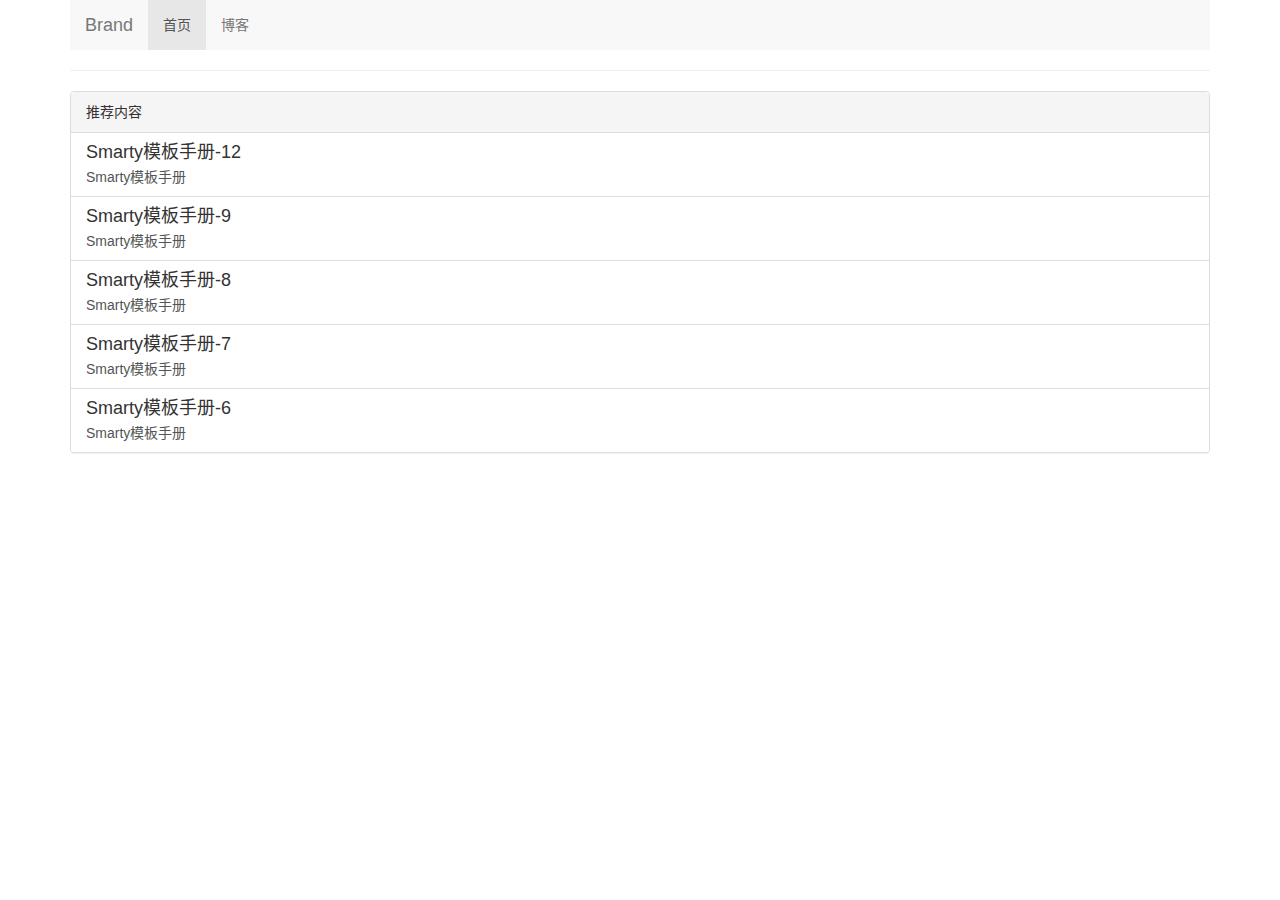
==== index.html @ e9c3ff2b "初始化" ====
<!DOCTYPE html>
<html lang="zh-CN">
<head>
    <meta charset="utf-8">
    <meta http-equiv="X-UA-Compatible" content="IE=edge">
    <meta name="viewport" content="width=device-width, initial-scale=1">
    <title>Sage|博客|个人网站</title>

    <!-- Bootstrap -->
    <link href="https://cdn.jsdelivr.net/npm/bootstrap@3.3.7/dist/css/bootstrap.min.css" rel="stylesheet">

    <!-- HTML5 shim 和 Respond.js 是为了让 IE8 支持 HTML5 元素和媒体查询（media queries）功能 -->
    <!-- 警告：通过 file:// 协议（就是直接将 html 页面拖拽到浏览器中）访问页面时 Respond.js 不起作用 -->
    <!--[if lt IE 9]>
    <script src="https://cdn.jsdelivr.net/npm/html5shiv@3.7.3/dist/html5shiv.min.js"></script>
    <script src="https://cdn.jsdelivr.net/npm/respond.js@1.4.2/dest/respond.min.js"></script>
    <![endif]-->

    <link href="http://localhost/php-saas/resources/templates_compile/assets/css/app.css" rel="stylesheet" />
    
    <link href="http://localhost/php-saas/resources/templates_compile/assets/css/paginator.css" rel="stylesheet" />

</head>
<body>


    <div class="container">
    <nav class="nav navbar-default">
        <div class="navbar-header">
            <button type="button" class="navbar-toggle collapsed" data-toggle="collapse" data-target="#bs-example-navbar-collapse-1" aria-expanded="false">
                <span class="sr-only">Toggle navigation</span>
                <span class="icon-bar"></span>
                <span class="icon-bar"></span>
                <span class="icon-bar"></span>
            </button>
            <a class="navbar-brand" href="#">Brand</a>
        </div>
        <div class="collapse navbar-collapse" id="bs-example-navbar-collapse-1">
            <ul class="nav navbar-nav">
                <li class="active"><a href="http://localhost/php-saas/resources/templates_compile">首页 <span class="sr-only">(current)</span></a></li>
                <li class=""><a href="http://localhost/php-saas/resources/templates_compile/list/1.html">博客</a></li>
            </ul>
        </div>
    </nav>
</div>
    <div class="container">
        <hr>
                        <div class="panel panel-default">
            <!-- Default panel contents -->
            <div class="panel-heading">推荐内容</div>
            <ul class="list-group">
                                    <a href="http://localhost/php-saas/resources/templates_compile/detail/12.html" class="list-group-item">
                        <h4 class="list-group-item-heading">Smarty模板手册-12</h4>
                        <p class="list-group-item-text">Smarty模板手册</p>
                    </a>
                                    <a href="http://localhost/php-saas/resources/templates_compile/detail/9.html" class="list-group-item">
                        <h4 class="list-group-item-heading">Smarty模板手册-9</h4>
                        <p class="list-group-item-text">Smarty模板手册</p>
                    </a>
                                    <a href="http://localhost/php-saas/resources/templates_compile/detail/8.html" class="list-group-item">
                        <h4 class="list-group-item-heading">Smarty模板手册-8</h4>
                        <p class="list-group-item-text">Smarty模板手册</p>
                    </a>
                                    <a href="http://localhost/php-saas/resources/templates_compile/detail/7.html" class="list-group-item">
                        <h4 class="list-group-item-heading">Smarty模板手册-7</h4>
                        <p class="list-group-item-text">Smarty模板手册</p>
                    </a>
                                    <a href="http://localhost/php-saas/resources/templates_compile/detail/6.html" class="list-group-item">
                        <h4 class="list-group-item-heading">Smarty模板手册-6</h4>
                        <p class="list-group-item-text">Smarty模板手册</p>
                    </a>
                            </ul>
        </div>
    </div>


<!-- jQuery (Bootstrap 的所有 JavaScript 插件都依赖 jQuery，所以必须放在前边) -->
<script src="https://cdn.jsdelivr.net/npm/jquery@1.12.4/dist/jquery.min.js"></script>
<!-- 加载 Bootstrap 的所有 JavaScript 插件。你也可以根据需要只加载单个插件。 -->
<script src="https://cdn.jsdelivr.net/npm/bootstrap@3.3.7/dist/js/bootstrap.min.js"></script>
<script src="http://localhost/php-saas/resources/templates_compile/assets/js/app.js"></script>
<script src="http://localhost/php-saas/resources/templates_compile/assets/js/bg_canvas.js"></script>


</body>
</html>
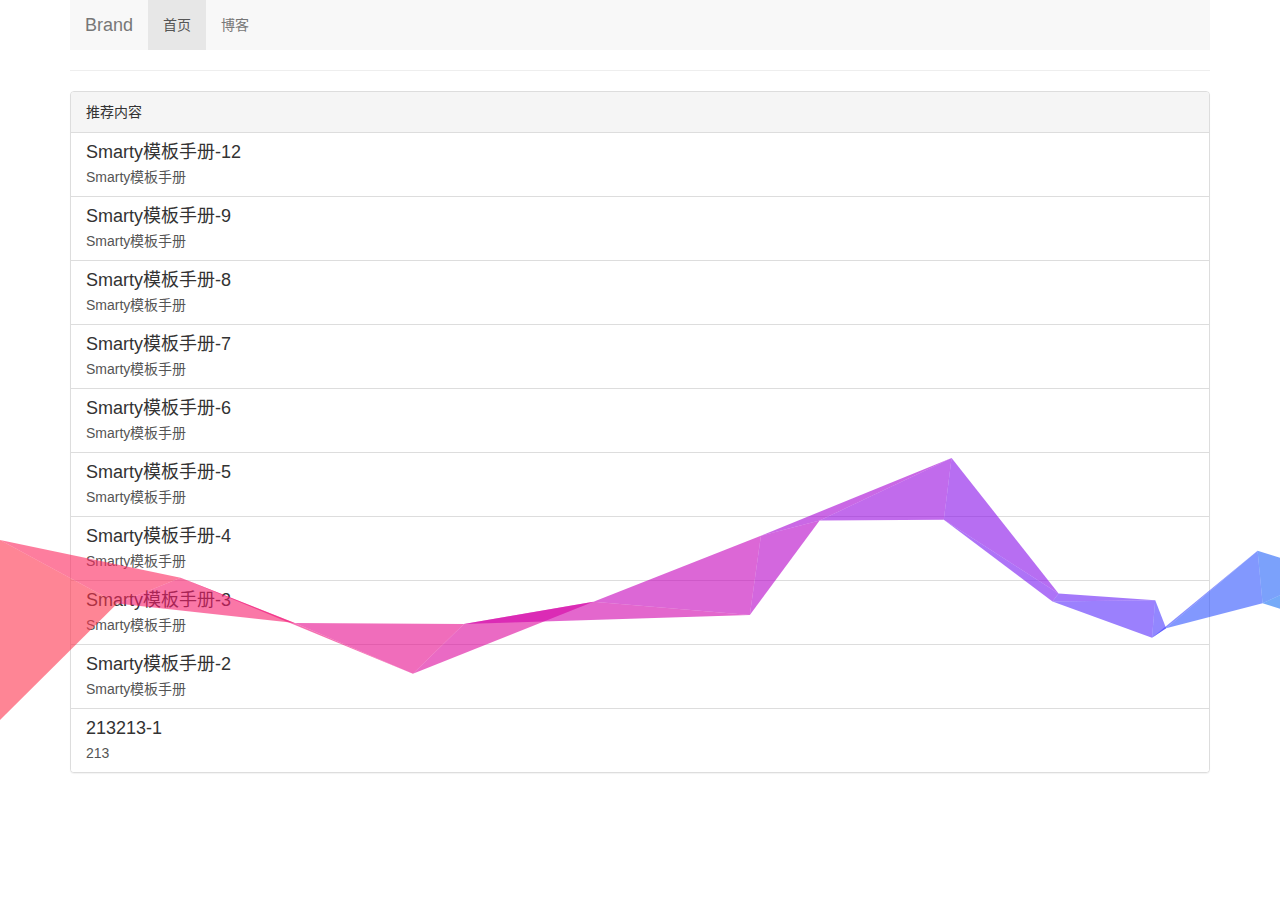
==== commit 41a14271: "修改" ====
--- a/index.html
+++ b/index.html
@@ -16,9 +16,9 @@
     <script src="https://cdn.jsdelivr.net/npm/respond.js@1.4.2/dest/respond.min.js"></script>
     <![endif]-->
 
-    <link href="http://localhost/php-saas/resources/templates_compile/assets/css/app.css" rel="stylesheet" />
+    <link href="https://1010309281.github.io/sageSite//assets/css/app.css" rel="stylesheet" />
     
-    <link href="http://localhost/php-saas/resources/templates_compile/assets/css/paginator.css" rel="stylesheet" />
+    <link href="https://1010309281.github.io/sageSite//assets/css/paginator.css" rel="stylesheet" />
 
 </head>
 <body>
@@ -37,8 +37,8 @@
         </div>
         <div class="collapse navbar-collapse" id="bs-example-navbar-collapse-1">
             <ul class="nav navbar-nav">
-                <li class="active"><a href="http://localhost/php-saas/resources/templates_compile">首页 <span class="sr-only">(current)</span></a></li>
-                <li class=""><a href="http://localhost/php-saas/resources/templates_compile/list/1.html">博客</a></li>
+                <li class="active"><a href="https://1010309281.github.io/sageSite/">首页 <span class="sr-only">(current)</span></a></li>
+                <li class=""><a href="https://1010309281.github.io/sageSite//list/1.html">博客</a></li>
             </ul>
         </div>
     </nav>
@@ -49,25 +49,45 @@
             <!-- Default panel contents -->
             <div class="panel-heading">推荐内容</div>
             <ul class="list-group">
-                                    <a href="http://localhost/php-saas/resources/templates_compile/detail/12.html" class="list-group-item">
+                                    <a href="https://1010309281.github.io/sageSite//detail/12.html" class="list-group-item">
                         <h4 class="list-group-item-heading">Smarty模板手册-12</h4>
                         <p class="list-group-item-text">Smarty模板手册</p>
                     </a>
-                                    <a href="http://localhost/php-saas/resources/templates_compile/detail/9.html" class="list-group-item">
+                                    <a href="https://1010309281.github.io/sageSite//detail/9.html" class="list-group-item">
                         <h4 class="list-group-item-heading">Smarty模板手册-9</h4>
                         <p class="list-group-item-text">Smarty模板手册</p>
                     </a>
-                                    <a href="http://localhost/php-saas/resources/templates_compile/detail/8.html" class="list-group-item">
+                                    <a href="https://1010309281.github.io/sageSite//detail/8.html" class="list-group-item">
                         <h4 class="list-group-item-heading">Smarty模板手册-8</h4>
                         <p class="list-group-item-text">Smarty模板手册</p>
                     </a>
-                                    <a href="http://localhost/php-saas/resources/templates_compile/detail/7.html" class="list-group-item">
+                                    <a href="https://1010309281.github.io/sageSite//detail/7.html" class="list-group-item">
                         <h4 class="list-group-item-heading">Smarty模板手册-7</h4>
                         <p class="list-group-item-text">Smarty模板手册</p>
                     </a>
-                                    <a href="http://localhost/php-saas/resources/templates_compile/detail/6.html" class="list-group-item">
+                                    <a href="https://1010309281.github.io/sageSite//detail/6.html" class="list-group-item">
                         <h4 class="list-group-item-heading">Smarty模板手册-6</h4>
                         <p class="list-group-item-text">Smarty模板手册</p>
+                    </a>
+                                    <a href="https://1010309281.github.io/sageSite//detail/5.html" class="list-group-item">
+                        <h4 class="list-group-item-heading">Smarty模板手册-5</h4>
+                        <p class="list-group-item-text">Smarty模板手册</p>
+                    </a>
+                                    <a href="https://1010309281.github.io/sageSite//detail/4.html" class="list-group-item">
+                        <h4 class="list-group-item-heading">Smarty模板手册-4</h4>
+                        <p class="list-group-item-text">Smarty模板手册</p>
+                    </a>
+                                    <a href="https://1010309281.github.io/sageSite//detail/3.html" class="list-group-item">
+                        <h4 class="list-group-item-heading">Smarty模板手册-3</h4>
+                        <p class="list-group-item-text">Smarty模板手册</p>
+                    </a>
+                                    <a href="https://1010309281.github.io/sageSite//detail/2.html" class="list-group-item">
+                        <h4 class="list-group-item-heading">Smarty模板手册-2</h4>
+                        <p class="list-group-item-text">Smarty模板手册</p>
+                    </a>
+                                    <a href="https://1010309281.github.io/sageSite//detail/1.html" class="list-group-item">
+                        <h4 class="list-group-item-heading">213213-1</h4>
+                        <p class="list-group-item-text">213</p>
                     </a>
                             </ul>
         </div>
@@ -78,8 +98,8 @@
 <script src="https://cdn.jsdelivr.net/npm/jquery@1.12.4/dist/jquery.min.js"></script>
 <!-- 加载 Bootstrap 的所有 JavaScript 插件。你也可以根据需要只加载单个插件。 -->
 <script src="https://cdn.jsdelivr.net/npm/bootstrap@3.3.7/dist/js/bootstrap.min.js"></script>
-<script src="http://localhost/php-saas/resources/templates_compile/assets/js/app.js"></script>
-<script src="http://localhost/php-saas/resources/templates_compile/assets/js/bg_canvas.js"></script>
+<script src="https://1010309281.github.io/sageSite//assets/js/app.js"></script>
+<script src="https://1010309281.github.io/sageSite//assets/js/bg_canvas.js"></script>
 
 
 </body>
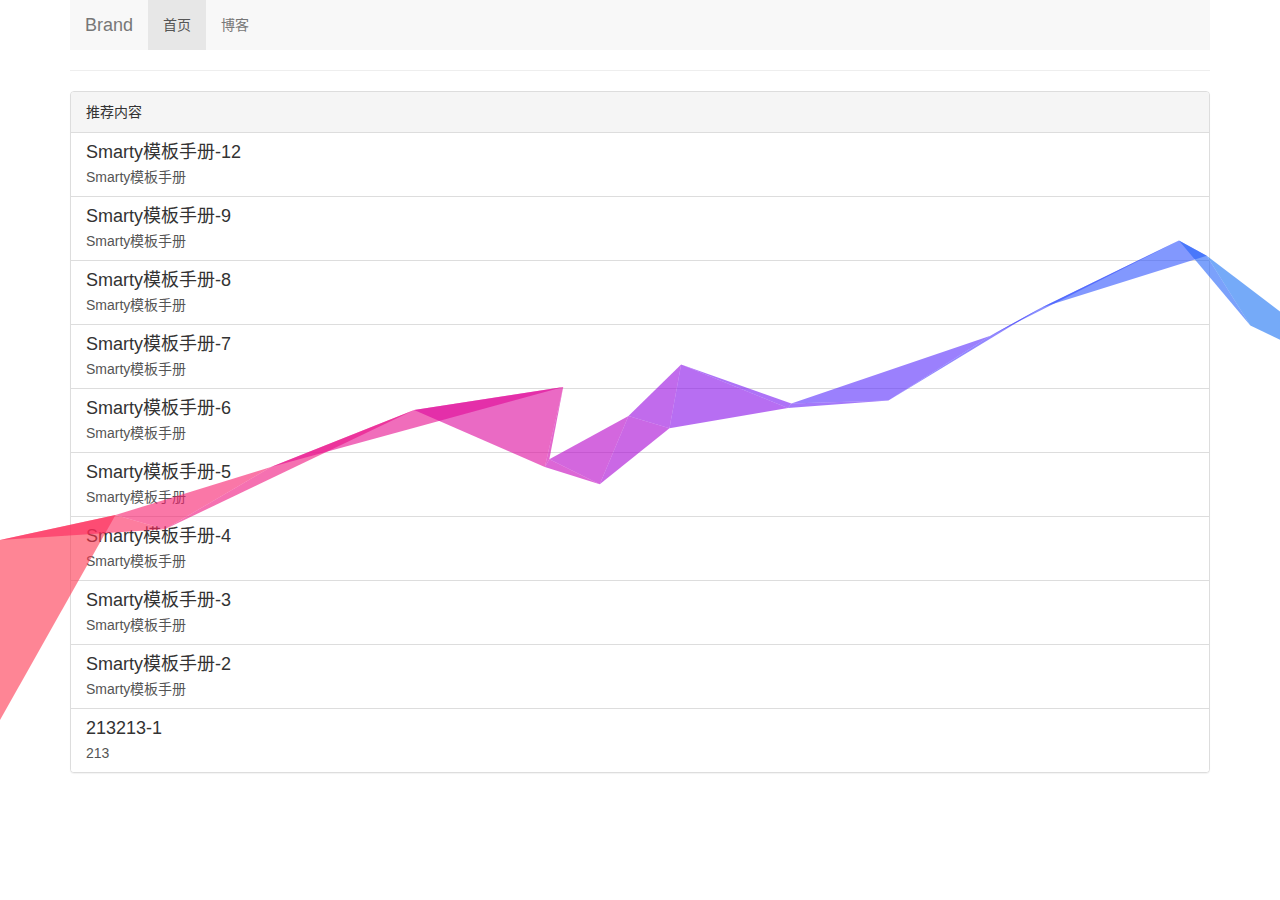
==== commit eced6ce4: "修改" ====
--- a/index.html
+++ b/index.html
@@ -16,9 +16,9 @@
     <script src="https://cdn.jsdelivr.net/npm/respond.js@1.4.2/dest/respond.min.js"></script>
     <![endif]-->
 
-    <link href="https://1010309281.github.io/sageSite//assets/css/app.css" rel="stylesheet" />
+    <link href="https://1010309281.github.io/sageSite/assets/css/app.css" rel="stylesheet" />
     
-    <link href="https://1010309281.github.io/sageSite//assets/css/paginator.css" rel="stylesheet" />
+    <link href="https://1010309281.github.io/sageSite/assets/css/paginator.css" rel="stylesheet" />
 
 </head>
 <body>
@@ -37,8 +37,8 @@
         </div>
         <div class="collapse navbar-collapse" id="bs-example-navbar-collapse-1">
             <ul class="nav navbar-nav">
-                <li class="active"><a href="https://1010309281.github.io/sageSite/">首页 <span class="sr-only">(current)</span></a></li>
-                <li class=""><a href="https://1010309281.github.io/sageSite//list/1.html">博客</a></li>
+                <li class="active"><a href="https://1010309281.github.io/sageSite">首页 <span class="sr-only">(current)</span></a></li>
+                <li class=""><a href="https://1010309281.github.io/sageSite/list/1.html">博客</a></li>
             </ul>
         </div>
     </nav>
@@ -49,43 +49,43 @@
             <!-- Default panel contents -->
             <div class="panel-heading">推荐内容</div>
             <ul class="list-group">
-                                    <a href="https://1010309281.github.io/sageSite//detail/12.html" class="list-group-item">
+                                    <a href="https://1010309281.github.io/sageSite/detail/12.html" class="list-group-item">
                         <h4 class="list-group-item-heading">Smarty模板手册-12</h4>
                         <p class="list-group-item-text">Smarty模板手册</p>
                     </a>
-                                    <a href="https://1010309281.github.io/sageSite//detail/9.html" class="list-group-item">
+                                    <a href="https://1010309281.github.io/sageSite/detail/9.html" class="list-group-item">
                         <h4 class="list-group-item-heading">Smarty模板手册-9</h4>
                         <p class="list-group-item-text">Smarty模板手册</p>
                     </a>
-                                    <a href="https://1010309281.github.io/sageSite//detail/8.html" class="list-group-item">
+                                    <a href="https://1010309281.github.io/sageSite/detail/8.html" class="list-group-item">
                         <h4 class="list-group-item-heading">Smarty模板手册-8</h4>
                         <p class="list-group-item-text">Smarty模板手册</p>
                     </a>
-                                    <a href="https://1010309281.github.io/sageSite//detail/7.html" class="list-group-item">
+                                    <a href="https://1010309281.github.io/sageSite/detail/7.html" class="list-group-item">
                         <h4 class="list-group-item-heading">Smarty模板手册-7</h4>
                         <p class="list-group-item-text">Smarty模板手册</p>
                     </a>
-                                    <a href="https://1010309281.github.io/sageSite//detail/6.html" class="list-group-item">
+                                    <a href="https://1010309281.github.io/sageSite/detail/6.html" class="list-group-item">
                         <h4 class="list-group-item-heading">Smarty模板手册-6</h4>
                         <p class="list-group-item-text">Smarty模板手册</p>
                     </a>
-                                    <a href="https://1010309281.github.io/sageSite//detail/5.html" class="list-group-item">
+                                    <a href="https://1010309281.github.io/sageSite/detail/5.html" class="list-group-item">
                         <h4 class="list-group-item-heading">Smarty模板手册-5</h4>
                         <p class="list-group-item-text">Smarty模板手册</p>
                     </a>
-                                    <a href="https://1010309281.github.io/sageSite//detail/4.html" class="list-group-item">
+                                    <a href="https://1010309281.github.io/sageSite/detail/4.html" class="list-group-item">
                         <h4 class="list-group-item-heading">Smarty模板手册-4</h4>
                         <p class="list-group-item-text">Smarty模板手册</p>
                     </a>
-                                    <a href="https://1010309281.github.io/sageSite//detail/3.html" class="list-group-item">
+                                    <a href="https://1010309281.github.io/sageSite/detail/3.html" class="list-group-item">
                         <h4 class="list-group-item-heading">Smarty模板手册-3</h4>
                         <p class="list-group-item-text">Smarty模板手册</p>
                     </a>
-                                    <a href="https://1010309281.github.io/sageSite//detail/2.html" class="list-group-item">
+                                    <a href="https://1010309281.github.io/sageSite/detail/2.html" class="list-group-item">
                         <h4 class="list-group-item-heading">Smarty模板手册-2</h4>
                         <p class="list-group-item-text">Smarty模板手册</p>
                     </a>
-                                    <a href="https://1010309281.github.io/sageSite//detail/1.html" class="list-group-item">
+                                    <a href="https://1010309281.github.io/sageSite/detail/1.html" class="list-group-item">
                         <h4 class="list-group-item-heading">213213-1</h4>
                         <p class="list-group-item-text">213</p>
                     </a>
@@ -98,8 +98,8 @@
 <script src="https://cdn.jsdelivr.net/npm/jquery@1.12.4/dist/jquery.min.js"></script>
 <!-- 加载 Bootstrap 的所有 JavaScript 插件。你也可以根据需要只加载单个插件。 -->
 <script src="https://cdn.jsdelivr.net/npm/bootstrap@3.3.7/dist/js/bootstrap.min.js"></script>
-<script src="https://1010309281.github.io/sageSite//assets/js/app.js"></script>
-<script src="https://1010309281.github.io/sageSite//assets/js/bg_canvas.js"></script>
+<script src="https://1010309281.github.io/sageSite/assets/js/app.js"></script>
+<script src="https://1010309281.github.io/sageSite/assets/js/bg_canvas.js"></script>
 
 
 </body>
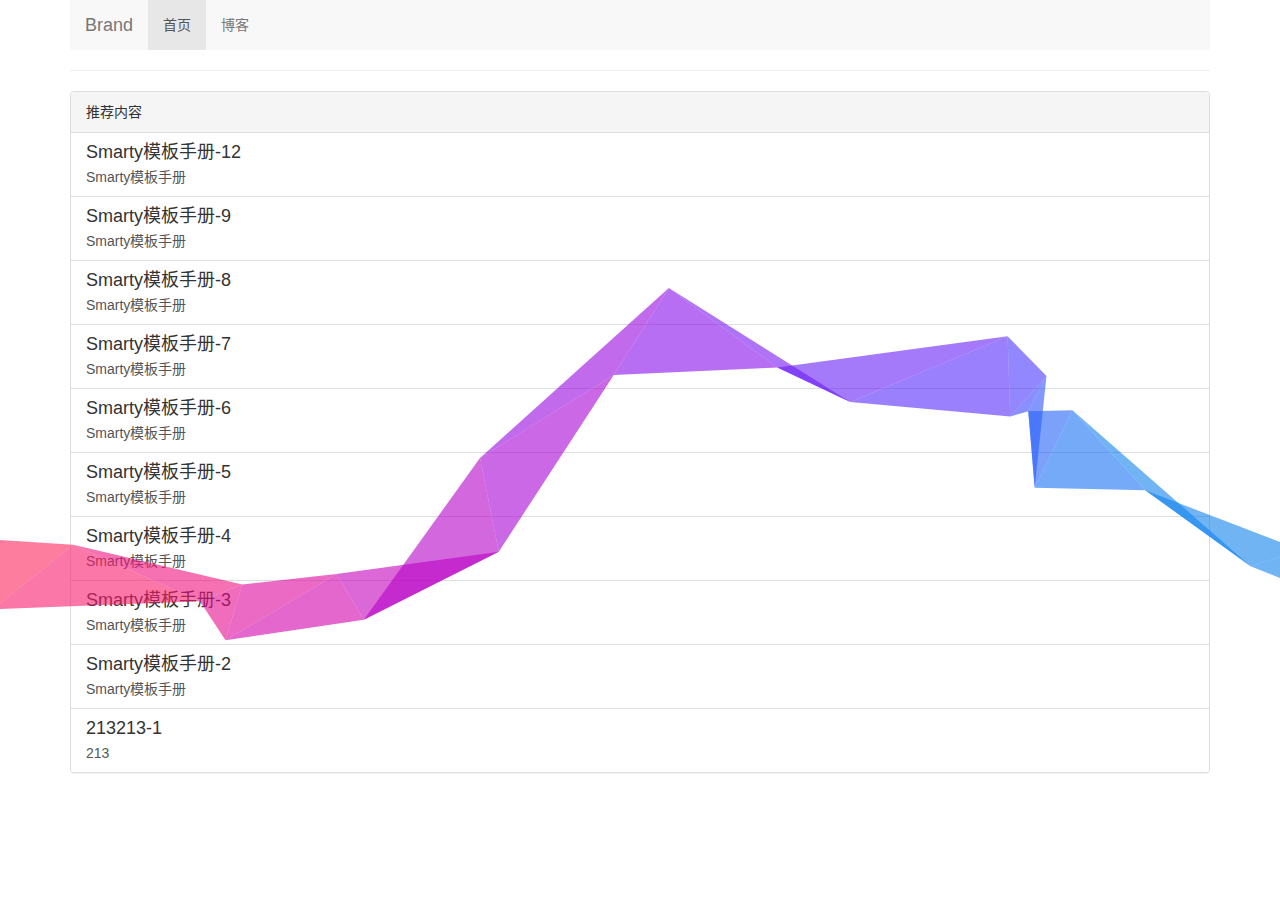
==== commit f7e705b4: "修改 内容" ====
--- a/index.html
+++ b/index.html
@@ -2,9 +2,11 @@
 <html lang="zh-CN">
 <head>
     <meta charset="utf-8">
-    <meta http-equiv="X-UA-Compatible" content="IE=edge">
+    <title>Sage|博客|个人网站</title>
     <meta name="viewport" content="width=device-width, initial-scale=1">
-    <title>Sage|博客|个人网站</title>
+    <!-- 解决部分兼容性问题，如果安装了GCF，则使用GCF来渲染页面，如果未安装GCF，则使用最高版本的IE内核进行渲染。 -->
+    <meta http-equiv="X-UA-Compatible" content="IE=edge,chrome=1">
+    <link rel="shortcut icon" href="favicon.ico">
 
     <!-- Bootstrap -->
     <link href="https://cdn.jsdelivr.net/npm/bootstrap@3.3.7/dist/css/bootstrap.min.css" rel="stylesheet">
